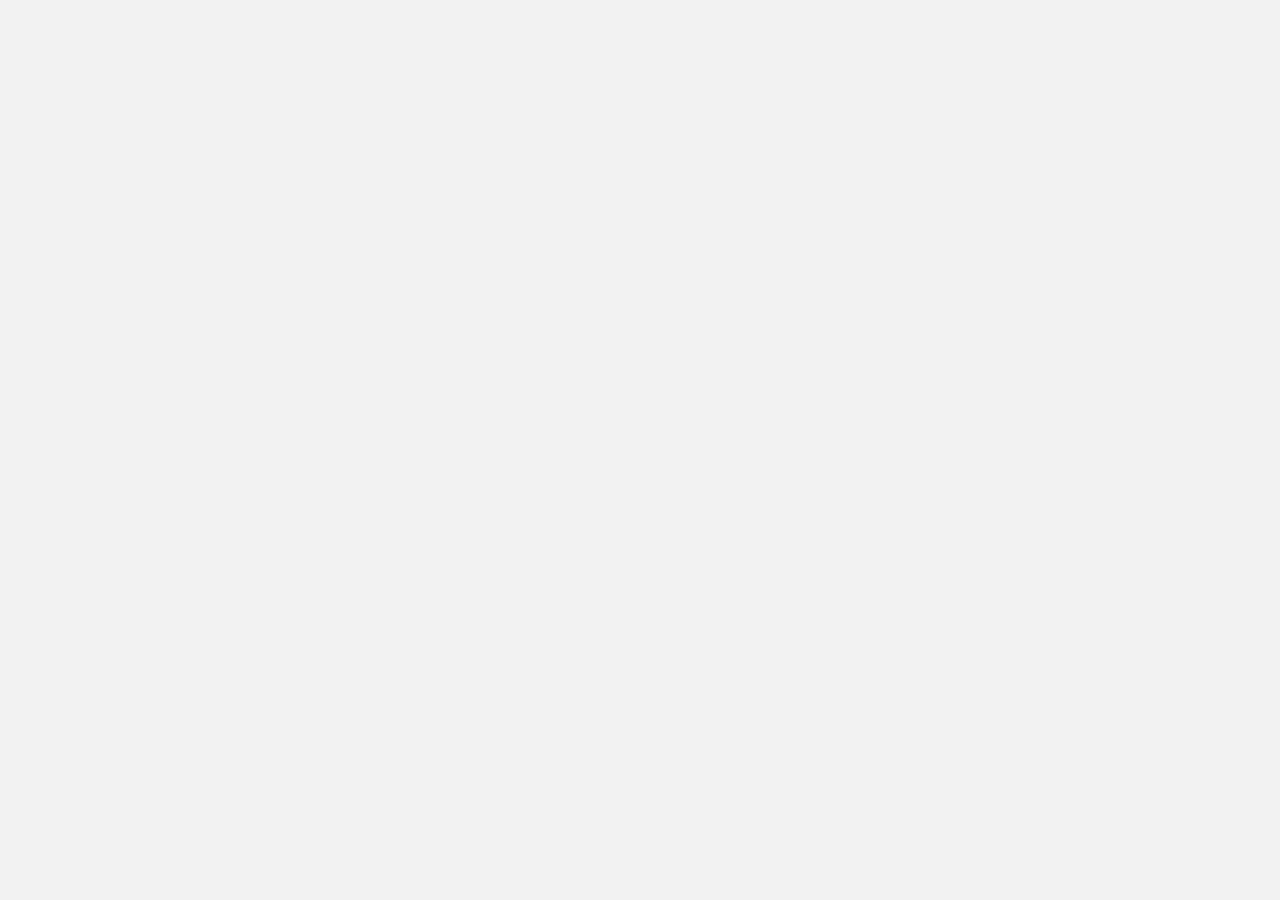
==== about.html @ 4e84a26f "animation fix" ====
<!DOCTYPE html>
<html lang="en">
<head>
   <link rel="stylesheet" href="css/styles.css">
   <link href="https://fonts.googleapis.com/css?family=Source+Sans+Pro" rel="stylesheet">
    <meta charset="UTF-8">
    <meta name="viewport" content="width=device-width, initial-scale=1.0">
     <script src="js/script.js" defer></script>
    <script src="https://cdnjs.cloudflare.com/ajax/libs/jquery/3.1.1/jquery.min.js"></script>
    <link rel="shortcut icon" href="../tana0021.github.io/img/favicon.png" type="image/x-icon">
<link rel="icon" href="../tana0021.github.io/simg/favicon.png" type="image/x-icon">
    <title>Katina Tanascon - Portfolio</title>
</head>
<body>
<div class="flash2"></div>
<div class="bg"></div>
    <div class="cover"></div>

    
    <div class="mask"><a href="about.html"><img src="img/logo.png" class="logoabout"></a>
    

  
   
   
   <div class="navdiv">
          <ul>
            <li><a href="about.html" style="text-decoration: none; " class="current">HOME</a></li>
            <li><a href="work.html" style="text-decoration: none; " > WORK</a></li>
            <li><a href="skills.html" style="text-decoration: none; " >SKILLS</a></li>
            <li><a href="contact.html" style="text-decoration: none; " >CONTACT</a></li>
            
          </ul>
      </div>
       <div class="imagewrap"><span style="font-size:30px;cursor:pointer" onclick="openNav()"><img class="hamburger" src="img/hamburger-button.png"></span>
   </div>
    <div id="mySidenav" class="sidenav">
  <a href="javascript:void(0)" class="closebtn" onclick="closeNav()">&times;</a>
  <a href="about.html">HOME</a>
  <a href="work.html">WORK</a>
  <a href="skills.html">SKILLS</a>
  <a href="contact.html">CONTACT</a>
</div>

    
      
      <div class="hello">HELLO</div>
      <p class="aboutme">I am a multimedia designer from Gatineau, Quebec with many passions inside multimedia. I recently finished my studies at Algonquin College where I was in "Interactive Media Design". </p>
      
        <div class="hello2">HELLO</div>
      <p class="aboutme2">I am a multimedia designer from Gatineau, Quebec with many passions inside multimedia. I recently finished my studies at Algonquin College where I was in "Interactive Media Design". </p>
      
    </div>

    
</body>
</html>
---- css/styles.css ----
.clearfix:after {
    visibility: hidden;
    display: block;
    font-size: 0;
    content: " ";
    clear: both;
    height: 0;
}

.clearfix {
    display: inline-block;
}


/* start commented backslash hack \*/

* html .clearfix {
    height: 1%;
}

.clearfix {
    display: block;
}

html {
    height: 0%;
    margin: 0;
    padding: 0;
    overflow-y: scroll;
}

*,
*:before,
*:after {
    box-sizing: inherit;
}

body {
    height: 100%;
    margin: 0;
    background-color: #f2f2f2;
   
}

@keyframes bodybg {
    from {top: 200px;
    
    }
    to {top: 0px;}
    
}

@keyframes flash2 {
    from {height: 100%;
      }
    to {height: 0%;
    }
}

.flash2 {
    display: none;
    position: absolute;
    z-index: 8;
    height: 100%;
    background-color: #f2f2f2;
    width: 100%;
display: block;
    animation:flash 1s forwards, flash2 0.3s forwards;
    animation-delay: 0s, 0.2s;
}

.bg {
    position: absolute; 
    width: 100%; 
    /* The image used */
    background-image: url('../img/aboutme.png');

    /* Full height */
    height: 100%; 

    /* Center and scale the image nicely */
    background-position: center;
    background-repeat: no-repeat;
    background-size: cover;
    animation: bodybg 1.1s forwards ease;
    animation-delay: 0s, 0s
}



@keyframes border {
    from {
        transform: scale(1.2);
    }
    to {
        transform: scale(1);
    }
}

.wrap {
    position: fixed;
    top: 50%;
    left: 50%;
    background-color: white;
    height: 850px;
    width: 1780px;
    margin-top: -420px;
    /* Half the height */
    margin-left: -890px;
    /* Half the width */
    box-shadow: 0 4px 8px 0 rgba(0, 0, 0, 0.2), 0 6px 20px 0 rgba(0, 0, 0, 0.19);
    animation: border 0.3s forwards;
    animation-delay: 1s;
    transform: scale(1.2);
    
    
}

/*------------- graphic design ---------*/
/*------------- graphic design ---------*/

/*------------- graphic design ---------*/

/*------------- graphic design ---------*/

/*------------- graphic design ---------*/

/*----------------contact -------------*/

/*----------------contact -------------*/

/*----------------contact -------------*/

/*----------------contact -------------*/

/*----------------contact -------------*/



@keyframes position6 {
    from {margin-top: 70px;}
    to {margin-top: 0px;}
}

@keyframes position7 {
    from {margin-top: -100px;}
    to {margin-top: -190px;}
}

@keyframes displayed {
    from {display: none;}
    to {display: flex;}
    
}

@keyframes flash {
    from {opacity: 1;
      }
    to {opacity: 0;
    }
}

@keyframes flash2 {
    from {height: 100%;
      }
    to {height: 0%;
    }
}

.flash {
    display: none;
    position: absolute;
    z-index: 8;
    height: 100%;
    background-color: white;
    width: 100%;
display: block;
    animation:flash 1s forwards, flash2 0.6s forwards;
    animation-delay: 0s, 0.5s;
}

.form {
    position:relative;
    z-index: -2;
    opacity: 0;
    height: 200px;
    width: 55%;
    margin-right: -40px;
    top: 00px;
    animation: position6 1.3s ease forwards, opacity 1s forwards;
    animation-delay: 0s, 0.3s;
    text-align: center;
    float: right;
   
}

@keyframes scale {
    from {transform: scale(0)};
    to {transform: scale(1)}
}

.contact {
    z-index: 3;
    position: relative;
    opacity: 1;
    height: 10px;
    width: 40%;
    margin-top: 0px;
    font-family: 'Source Sans Pro', sans-serif;
    color: #FF9600;
    width: 600px;
    font-size: 1.8vw;
    font-size: 32px;
    user-select: none;
    letter-spacing: 25px;
    text-align: center;
}

.email {
    z-index: 3;
    position: relative;
    opacity: 1;
    height: 10px;
    width: 40%;
    font-family: cursive;
    margin-top: 50px;
    margin-left: -7px;
    font-family: 'Source Sans Pro', sans-serif;
    color: #FF9600;
    width: 600px;
    font-size: 1.8vw;
    font-size: 14px;
    user-select: none;
    letter-spacing: 4.4px;
    text-align: center;
}

#contact-form {
    clear: both;
    float: inherit;
}


form {
    float: left;
    opacity: 0;
        position: absolute; 
        left: 46%;
        width: 600px;
        top: 500px;
    background: transparent; 
    animation: position7 1.3s forwards ease, opacity 0.5s forwards; 
    animation-delay: 0s;
    }

    .form-control {
        float: left;
        width: 600px; 
        background: transparent;
        border: none; 
        outline: none;
        border-bottom: 3px solid #ff9600;
        color: black;
        font-size: 18px; 
        margin-top: 50px;
    }

#message {
   font-family: 'Source Sans Pro', sans-serif;
    font-size: 22px;
    color: black;
   
}

#send {
    border: solid #ff9600 0px;
    color: #ff9600;
    padding: 10px;
    letter-spacing: 10px;
    transition: all 0.3s ease;
} 

#send:hover {
    border: solid #ff9600 4px;
    color: #ff9600;
} 

@media only screen and (max-width: 1024px) {
    .form {
    opacity: 0;
    height: 700px;
    width: 55%;
    position:relative;
    margin-right: 140px;
    top: 00px;
    animation: position6 1.2s ease forwards, opacity 1s forwards;
    animation-delay: 0.3s;
    text-align: center;
    float: right;
   
}
    
    .contact {
    position: relative;
    opacity: 1;
    height: 300px;
    width: 40%;
    font-family: cursive;
    margin-top: 0px;
    font-family: 'Source Sans Pro', sans-serif;
    color: #FF9600;
    width: 300px;
    font-size: 32px;
    user-select: none;
    letter-spacing: 2.6vw;
    text-align: center;
}
    
    form {
    opacity: 0;
        position: absolute; 
        left: 16%;
        width: 70%;
        top: 500px;
    background: transparent; 
    animation: position7 1.3s forwards ease, opacity 0.5s forwards; 
    animation-delay: 0.4s;
    }

    .form-control {
        width: 60vw; 
        background: transparent;
        border: none; 
        outline: none;
        border-bottom: 3px solid #ff9600;
        color: black;
        font-size: 118%; 
        margin-top: 50px;
    }
    
#send {
    border: solid #ff9600 0px;
    color: #ff9600;
    padding: 10px;
    letter-spacing: 1.5vw;
    transition: all 0.3s ease;
} 

#send:hover {
    border: solid #ff9600 4px;
    color: #ff9600;
} 
    
}

@media only screen and (max-width: 1024px) { 

#send {
    border: solid #ff9600 0px;
    color: #ff9600;
    padding: 10px;
    padding-right: 20px;
    letter-spacing: 1.5vw;
    transition: all 0.3s ease;
} 

#send:hover {
    border: solid #ff9600 4px;
    color: #ff9600;
} 
    
    .email {
    z-index: 3;
    position: relative;
    opacity: 1;
    height: 10px;
    width: 40%;
    font-family: cursive;
    margin-top: -230px;
    margin-left: -147px;
    font-family: 'Source Sans Pro', sans-serif;
    color: #FF9600;
    width: 600px;
    font-size: 1.8vw;
    font-size: 14px;
    user-select: none;
    letter-spacing: 0.6vw;
    text-align: center;
}
    
    .form-control {
        width: 60vw; 
        background: transparent;
        border: none; 
        outline: none;
        border-bottom: 3px solid #ff9600;
        color: black;
        font-size: 98%; 
        margin-top: 50px;
    }
    
     .contact {
    position: relative;
    opacity: 1;
    height: 300px;
    width: 40%;
    font-family: cursive;
    margin-top: -120px;
         margin-left: 5px;
    font-family: 'Source Sans Pro', sans-serif;
    color: #FF9600;
    width: 300px;
    font-size: 32px;
    user-select: none;
    letter-spacing: 2.6vw;
    text-align: center;
}
    
}







/*----------------splash------------*/

/*----------------splash------------*/

/*----------------splash------------*/

/*----------------splash------------*/

/*----------------splash------------*/

@keyframes intro {
    from {
        margin-top: -170px;
    }
    to {
        margin-top: -200px;
    }
}

.logo {
    position: fixed;
    top: 50%;
    left: 50%;
    height: 300px;
    margin-top: -170px;
    /* Half the height */
    margin-left: -270px;
    /* Half the width */
    animation: intro 0.3s forwards;
    animation-delay: 1s;
}

.text {
    opacity: 0;
    font-family: 'Source Sans Pro', sans-serif;
    color: #FF9600;
    font-size: 19pt;
    height: 6%;
    margin-top: -3px;
    /* Half the height */
    margin-left: -7px;
    /* Half the width */
    user-select: none;
    padding-bottom: 50px;
    padding-top: 16px;
    padding-left: 18px;
    letter-spacing: 9px;
    transition: all .2s ease-in-out;
    animation: opacity 0.3s forwards;
    animation-delay: 1s;
}

.text:hover {
    font-family: 'Source Sans Pro', sans-serif;
    color: #ff9600;
    font-size: 19pt;
    height: 6%;
    margin-top: -3px;
    /* Half the height */
    margin-left: -9px;
    /* Half the width */
    border: 50px;
    user-select: none;
    padding-bottom: 50px;
    padding-top: 16px;
    padding-left: 18px;
    transform: scale(1.01);
}

.enter {
    height: 60px;
    width: 128px;
    border-style: solid;
    border-color: #f2f2f2;
    border-width: 0px;
    display: inline-block;
    font-size: 25pt;
    position: fixed;
    top: 50%;
    left: 50%;
    padding-top: 2s0px;
    margin-top: 240px;
    /* Half the height */
    margin-left: -90px;
    /* Half the width */
    transition: all .2s ease-in-out;
   
}

@keyframes stretchy {
    from {
        width: 0px;
    }
    to {
        width: 130px;
    }
}

.enter:hover {
    width: 126px;
    border: solid;
    border-color: #ff9600;
    border-width: 4px;
    position: fixed;
    font-size: 25pt;
    top: 50%;
    left: 50%;
    height: 60px;
    margin-top: 237px;
    /* Half the height */
    margin-left: -92px;
    /* Half the width */
    animation: opacity 0.3s forwards;
    animation-delay: 1.5s;
}

@keyframes opacity {
    from {
        background-color: white;
    }
    to {
        background-color: #ff9600;
    }
}

@media only screen and (max-width: 500px) {
    .logo {
        position: fixed;
        top: 60%;
        left: 50%;
        height: 150px;
        margin-top: -200px;
        /* Half the height */
        margin-left: -125px;
        /* Half the width */
    }
    .text {
        font-family: 'Source Sans Pro', sans-serif;
        color: #FF9600;
        font-size: 12pt;
        height: 11px;
        width: 100%;
        margin-top: 2px;
        /* Half the height */
        /* Half the height */
        margin-left: 1px;
        /* Half the width */
        user-select: none;
        padding-left: 14px;
        padding-top: -13px
    }
    .text:hover {
        font-family: 'Source Sans Pro', sans-serif;
        color: #ff9600;
        font-size: 12pt;
        height: 11px;
        margin-top: -2px;
        /* Half the height */
        margin-left: 4px;
        /* Half the width */
        border: 50px;
        user-select: none;
        padding-top: 18px;
        padding-left: 7px;
        transform: scale(1.08)
    }
    
    .enter {
        position: fixed;
    height: 60px;
    width: 100px;
    border-style: solid;
    border-color: #f2f2f2;
    border-width: 0px;
    display: inline-block;
    font-size: 25pt;
    position: fixed;
    top: 30%;
    left: 50%;
    margin-top: 240px;
    /* Half the height */
    margin-left: -60px;
    /* Half the width */
    transition: all .2s ease-in-out;
    animation: opacity 0.3s forwards;
    animation-delay: 1s;
}
    .enter:hover {
        position: fixed;
        height: 60px;
        width: 100px;
        border-style: solid;
        border-color: #ff9600;
        border-width: 3px;
        position: fixed;
        font-size: 25pt;
        top: 30%;
        left: 50%;
        height: 50px;
        margin-top: 240px;
        /* Half the height */
        margin-left: -60px;
        /* Half the width */
        animation-name: opacity;
        animation-duration: 0.4s;

    }
}


/* ------------------------------------------- about page ----------------------------------------------------- */


/* ------------------------------------------- about page --------------------------------------------------- */


/* ------------------------------------------- about page -------------------------------------------------- */


/* ------------------------------------------- about page ---------------------------------------------------- */

.hello2{
    display: none;
    z-index: 2;
    position: absolute; 
    top: -100px;


}

.aboutme2{
    display: none;
    z-index: 2;
    position: absolute; 
    top: -100px;
}

.logoabout {
    position: absolute;
    z-index: 14;
    top: 0px;
    height: 200px;
    margin-top: 300px;
    /* Half the height */
    margin-left: 60px;
    /* Half the width */
    -webkit-animation: opacity 1s forwards, position 1s forwards;
     -o-animation: opacity 1s forwards, position 1s forwards;
    animation: opacity 1s forwards, position 1s forwards;
    animation-delay: 0.1s;
    opacity: 0;
}

.navbar {
    height: 150px;
    width: 100%;
    position: absolute;
    top: 10px;
}

.bodyfull {
    position: fixed;
    z-index: 5;
    top: 0px;
    opacity: 0;
    height: 100%;
    width: 450px;
    background-color: white;
    -webkit-animation: opacity 0.1s forwards;
    -o-animation: opacity 0.1s forwards;
    -moz-animation: opacity 0.1s forwards;
    animation: opacity 0.1s forwards;
    animation-delay: 0.1s;
}

@keyframes reveal {
    from {
        height: 1080px;
    }
    to {
        height: 0px;
    }
}

@keyframes opacity {
    from {
        opacity: 0;
    }
    to {
        opacity: 1;
    }
}

@keyframes position {
    from {
        margin-top: 90px;
    }
    to {
        margin-top: 50px;
    }
}

@keyframes position2 {
    from {
        margin-top: 360px;
    }
    to {
        margin-top: 320px;
    }
}

.navdiv {
    z-index: 3;
    opacity: 0;
    height: 60px;
    width: 400px;
    left: 00px;
    top: 40px;
    text-decoration: none;
    transition: .5s ease;
    margin-top: 370px;
    animation: opacity 1s forwards, position2 1s forwards;
    animation-delay: 0.1s;
    position: fixed;
}

ul {
    z-index: 3;
    margin: 0px;
    padding: 0px;
}

ul li {
    z-index: 3;
    list-style: none;
}

ul li a {
    z-index: 3;
    display: block;
    font-family: 'Source Sans Pro', sans-serif;
    font-size: 20px;
    margin-bottom: 20px;
    margin-left: 0px;
    color: white;
    width: 250px;
    height: 45px;
    padding-left: 70px;
    margin-left: 0px;
    transition: .3s ease;
    color: #ff9600;
    letter-spacing: 3px;
    line-height: 40px;
}

ul li a:hover {
    z-index: 3;
    background-color: white;
    width: 220px;
    color: white;
    background-color: #ff9600;
    box-shadow: 0 4px 8px 0 rgba(0, 0, 0, 0.2), 0 6px 20px 0 rgba(0, 0, 0, 0.19);
}

ul li a:active {
    height: 70px;
}

.mask {
    z-index: 2;
    position: fixed;
    top: 0px;
    opacity: 0;
    height: 100%;
    width: 450px;
    background-color: white;
    animation: opacity 0.1s forwards;
    animation-delay: 0.1s;
    box-shadow: 0 14px 18px 0 rgba(0, 0, 0, 0.2), 0 16px 120px 0 rgba(0, 0, 0, 0.19);
}

.cover {
    z-index: 3;
    position: fixed;
    display:  flex;
    top: 0px;
    opacity: 0;
    height: 100%;
    width: 100%;
    background-color: #f2f2f2;
    -webkit-animation: opacity 0.1s forwards, reveal 1s forwards;
     -moz-animation: opacity 0.1s forwards, reveal 1s forwards;
     -o-animation: opacity 0.1s forwards, reveal 1s forwards;
    animation: opacity 0.1s forwards, reveal 1s forwards;
    animation-delay: 0.1s;
    box-shadow: 0 14px 18px 0 rgba(0, 0, 0, 0.2), 0 16px 120px 0 rgba(0, 0, 0, 0.19);
}

@keyframes position3 {
    from {
        top: 100px;
    }
    to {
        top: 0px;
    }
}

@keyframes opacity2 {
    from {
        opacity: 0;
    }
    to {
        opacity: 1;
    }
}

@keyframes position4 {
    from {
        top: 370px;
    }
    to {
        top: 340px;
    }
}

@keyframes position5 {
    from {
        top: 700px;
    }
    to {
        top: 670px;
    }
}

@keyframes queryposition {
    from {
        top: 80px;
    }
    to {
        top: 0px;
    }
}

@keyframes queryposition2 {
    from {
        top: 430px;
    }
    to {
        top: 400px;
    }
}


.pic {
    position: absolute;
    z-index: -3;
    animation: position3 1s ease forwards, opacity2 0.4s ease forwards;
    animation-delay: 0.3s;
    opacity: 0;
    left: 410px;
     transform: scale(1);
transition: all 1s ease; 
}




.hamburger {
    opacity: 0;
    
clear: both;
  margin-top: 300px;
  max-width: 100%;
  margin: 0 auto;
  display: block;
}

.hello {
    z-index: 2;
    position: fixed;
    opacity: 0;
    font-family: 'Source Sans Pro', sans-serif;
    color: #FF9600;
    width: 600px;
    font-size: 95pt;
    user-select: none;
    letter-spacing: 60px;
    animation: opacity 1s forwards, position4 0.5s forwards;
    animation-delay: 0.5s;
    margin-left: 400px;
    top: 500px;
    padding-left: 25%;
        padding-right: 25%;
}

.aboutme {
    z-index: 2;
    opacity: 0;
    position: fixed;
    display: block;
    font-family: 'Source Sans Pro', sans-serif;
    color: #FF9600;
    user-select: none;
    font-size: 15pt;
    width: 32em;
    margin-left: 420px;
    padding-left: 25%;
        padding-right: 25%;
    padding-bottom: 70px;
    animation: opacity 1s forwards, position5 0.5s forwards;
    animation-delay: 0.5s;
}

@media only screen and (max-width: 1520px) {
    .aboutme {
        opacity: 0;
        z-index: 2;
        position: fixed;
        font-family: 'Source Sans Pro', sans-serif;
        color: #FF9600;
        font-size: 13pt;
        user-select: none;
        width: 35%;
        display: inline-block;
        margin-left: 332px;
         
        animation: opacity 1s forwards, position5 1s forwards;
        padding-bottom: 70px;
        animation-delay: 0.3s;
    }
    .hello {
        position: fixed;
        z-index: 2;
        opacity: 0;
        width: 400px;
        font-family: 'Source Sans Pro', sans-serif;
        color: #FF9600;
        font-size: 65pt;
        user-select: none;
        margin-left: 330px;
        letter-spacing: 3vw;
        animation: opacity 1s forwards, position4 1s forwards;
        animation-delay: 0.3s;
        
        
    }
    
    
}

@media only screen and (max-width: 1024px) {
    .navdiv {
        display: none;
        opacity: 0;
    }
    .navbar {
        display: none;
        z-index: 3;
        height: 80px;
        width: 100%;
        background-color: white;
        position: relative;
        animation: opacity 0.1s forwards;
        animation-delay: 0.1s;
    }
    .hamburger {
        z-index: 4;
        position: relative;
        height: 30px;
        margin-top: 300px;
        /* Half the height */
        margin-left: 900px;
        /* Half the width */
        animation: opacity 1s forwards;
        animation-delay: 0.1s;
        top: -270px;
        opacity: 0;
        clear: both;
        float: right;
        overflow: auto;
        left: -20px;
        transition: all 0.4s ease;
    }
    .hamburger:hover {
        transform: scale(1.08);
        transition: all 0.1s ease;
         z-index: 4;
        position: relative;
        height: 30px;
        margin-top: 300px;
        /* Half the height */
        margin-left: 900px;
        /* Half the width */
        animation: opacity 1s forwards;
        animation-delay: 0.1s;
        top: -270px;
        opacity: 0;
        clear: both;
        float: right;
        overflow: auto;
        left: -20px;
    }
    .logoabout {
        z-index: 4;
        position: absolute;
        height: 80px;
        margin-top: 230px;
        /* Half the height */
        margin-left: 900px;
        /* Half the width */
        animation: opacity 1s forwards;
        animation-delay: 0.1s;
        top: -229px;
        opacity: 0;
        clear: both;
        float: right;
        overflow: auto;
        left: -874px;
    }
    .hello {
      display: none;
        letter-spacing: 3vw;

    }
    .aboutme {
       display: none;
    }
    .mask {
        opacity: 0;
        height: 90px;
        width: 100%;
        background-color: white;
        position: fixed;
        animation: opacity 0.1s forwards;
        animation-delay: 0.1s;
        display: block;
    }
    .pic {
        position: relative;
        opacity: 0;
        clear: both;
        float: right;
        left: 300px;
        animation: queryposition 1s ease forwards, opacity2 0.4s ease forwards;
        animation-delay: 0.3s;
    }
    
    
    .hello2 {
        z-index: 2;
        position: fixed;
        opacity: 0;
        color: #ff9600;
        font-family: 'Source Sans Pro', sans-serif;
        animation: opacity 1s forwards, queryposition2 1s forwards;
        padding-left: 25%;
        padding-right: 25%;
        margin-right: 70px;
        font-size: 10vw;
        letter-spacing: 5vw;
        animation-delay: 0.3s;
        text-align: center;
        height: 120px;
    
     
}
    
    @keyframes queryposition3 {
    from {
        top: 660px;
    }
    to {
        top: 630px;
    }
}

.aboutme2 {
    z-index: 2;
    position: fixed; 
     opacity: 0;
        color: #ff9600;
        font-family: 'Source Sans Pro', sans-serif;
        animation: opacity 1s forwards, queryposition3 1s forwards;
        font-size:calc(11px + 0.9vw);
        animation-delay: 0.3s;
        height: 30px;
       width: 50%;
    padding-left: 25%;
        padding-right: 45%;
    margin-right: 300px;
    text-align: justify;
    
} 
    
}

@media only screen and (max-width: 540px) {
    
  .hello2 {
      z-index: 2;
        position: fixed;
        opacity: 0;
        color: #ff9600;
        font-family: 'Source Sans Pro', sans-serif;
        -webkit-animation: opacity 1s forwards, queryposition2 1s forwards;
        padding-left: 25%;
        padding-right: 15%;
        margin-right: 70px;
      width: 54vmin;
        font-size: 10vw;
        letter-spacing: 30px;
        animation-delay: 0.3s;
        text-align: center;
        height: 120px;
      letter-spacing: 6vw;
    
     
}
    
    .aboutme2 {
        z-index: 2;
    position: fixed; 
     opacity: 0;
        color: #ff9600;
        font-family: 'Source Sans Pro', sans-serif;
        animation: opacity 1s forwards, queryposition3 1s forwards;
        font-size:calc(12px + 1vw);
        animation-delay: 0.3s;
        height: 30vw;
       width: 250px;
    padding-left: 25%;
        padding-right: 25%;
    text-align: justify;
        word-wrap: break-word;
    white-space: normal;
    
} 
    

  
    
}

@media only screen and (max-width: 400px) {
    
  .hello2 {
      z-index: 2;
        position: fixed;
        opacity: 0;
        color: #ff9600;
        font-family: 'Source Sans Pro', sans-serif;
        animation: opacity 1s forwards, queryposition2 1s forwards;
        padding-left: 12%;
        padding-right: 15%;
      width: 54vmin;
        font-size: 10vw;
        letter-spacing: 30px;
        animation-delay: 0.3s;
        text-align: center;
        height: 120px;
      max-width: 100%;
      max-height: 100%;
      margin: 0 auto;
      letter-spacing: 8vw;
    
     
}
    
    .aboutme2 {
        z-index: 2;
    position: fixed; 
     opacity: 0;
        color: #ff9600;
        font-family: 'Source Sans Pro', sans-serif;
        animation: opacity 1s forwards, queryposition3 1s forwards;
        font-size:calc(12px + 1vw);
        animation-delay: 0.3s;
        height: 30vw;
       width: 200px;
    padding-left: 12%;
        padding-right: 25%;
    text-align: justify;
        word-wrap: break-word;
    white-space: normal;
    
} 
  
    
}


/* ----------------- work ----------------------------------------*/

/* ----------------- work ----------------------------------------*/

/* ----------------- work ----------------------------------------*/

/* ----------------- work ----------------------------------------*/

/* ----------------- work ----------------------------------------*/

/* ----------------- work ----------------------------------------*/

/* ----------------- work ----------------------------------------*/

.cover {
    position: fixed;
    z-index: 2;
    top: 0px;
    opacity: 0;
    height: 100%;
    width: 100%;
    background-color: #f2f2f2;
    animation: opacity 0.1s forwards, reveal 1s forwards;
    animation-delay: 0.1s;
}

.container {
  height: 75%;
    width: 89%;
    overflow: hidden;
    margin-bottom: 60px;
}

#img-con{
    width: 12.8vw;
    height: 17.5vw;
}

.bolimg {
  background: url('../img/videography.png') no-repeat;
  background-size: contain;
  width: 110%;
  height: 100%;
  -webkit-transition: 0.1s ease-out;
  -moz-transition: 1s ease-out;
  -o-transition: 1s ease-out;
  -ms-transition: 1s ease-out;
  transition: 0.2s ease-out;
    -webkit-backface-visibility: hidden;
}

.bolimg:hover {
    -webkit-backface-visibility: hidden;
  background-image: url('../img/videography2.png'); 
 transform: scale(1.09);
}

/*-------------sfd-------------*/

.container2 {
   width: 90%;
   height: 75%;
  overflow: hidden;
    margin-bottom: 60px;
}

.bolimg2 {
  background: url('../img/photography.png') no-repeat;
  background-size: contain;
  width: 110%;
  height: 100%;
  -webkit-transition: 0.1s ease-out;
  -moz-transition: 1s ease-out;
  -o-transition: 1s ease-out;
  -ms-transition: 1s ease-out;
  transition: 0.2s ease-out;
    -webkit-backface-visibility: hidden;
}

.bolimg2:hover {
    -webkit-backface-visibility: hidden;
  background-image: url('../img/photography2.png'); 
 transform: scale(1.09);
}

/*-------------sfd-------------*/

.container3 {
  width: 90%;
   height: 75%;
  overflow: hidden;
    margin-bottom: 60px;
}

.bolimg3 {
  background: url('../img/motion-graphics.png') no-repeat;
  background-size: contain;
  width: 110%;
  height: 100%;
  -webkit-transition: 0.1s ease-out;
  -moz-transition: 1s ease-out;
  -o-transition: 1s ease-out;
  -ms-transition: 1s ease-out;
  transition: 0.2s ease-out;
    -webkit-backface-visibility: hidden;
}

.bolimg3:hover {
    -webkit-backface-visibility: hidden;
  background-image: url('../img/motion-graphicstwo.png'); 
 transform: scale(1.09);
}

/*-------------sfd-------------*/

.container4 {
 width: 90%;
   height: 75%;
  overflow: hidden;
    margin-bottom: 60px;
}

.bolimg4 {
  background: url('../img/ux-design.png') no-repeat;
  background-size: contain;
  width: 110%;
  height: 100%;
  -webkit-transition: 0.1s ease-out;
  -moz-transition: 1s ease-out;
  -o-transition: 1s ease-out;
  -ms-transition: 1s ease-out;
  transition: 0.2s ease-out;
    -webkit-backface-visibility: hidden;
}

.bolimg4:hover {
    -webkit-backface-visibility: hidden;
  background-image: url('../img/ux-design2.png'); 
 transform: scale(1.09);
}

/*-------------sfd-------------*/

.container5 {
 width: 90%;
   height: 75%;
  overflow: hidden;
    margin-bottom: 60px;
}

.bolimg5 {
  background: url('../img/graphic-design.png') no-repeat;
  background-size: contain;
  width: 110%;
  height: 100%;
  -webkit-transition: 0.1s ease-out;
  -moz-transition: 1s ease-out;
  -o-transition: 1s ease-out;
  -ms-transition: 1s ease-out;
  transition: 0.2s ease-out
      -webkit-backface-visibility: hidden;
}

.bolimg5:hover {
    -webkit-backface-visibility: hidden;
  background-image: url('../img/graphic-designtwo.png'); 
 transform: scale(1.09);
}

/*-------------sfd-------------*/

.container6 {
   width: 90%;
   height: 75%;
  overflow: hidden;
    margin-bottom: 60px;
}

.bolimg6 {
  background: url('../img/web-design.png') no-repeat;
  background-size: contain;
  width: 110%;
  height: 100%;
  -webkit-transition: 0.1s ease-out;
  -moz-transition: 1s ease-out;
  -o-transition: 1s ease-out;
  -ms-transition: 1s ease-out;
  transition: 0.2s ease-out;
    -webkit-backface-visibility: hidden;
}

.bolimg6:hover {
    -webkit-backface-visibility: hidden;
  background-image: url('../img/web-design.png'); 
 transform: scale(1.09);
}

/*-------------sfd-------------*/


@keyframes work {
    from {margin-top: 220px;};
    to {margin-top:200px};
}

.row {
    position: fixed;
    width: 60vw;
    opacity: 0;
  display: flex;
    height: 24vw;
    margin-top: 110px;
  flex-wrap: wrap;
  padding: 0 4px 0px;
    margin-left: 38%;
    animation: work 1s forwards, opacity 0.5s forwards;
    animation-delay: 0.3s;
}

/* Create four equal columns that sits next to each other */
.column {
  flex: 5%;
  max-width: 25%;
  padding: 0px 10px;
}



@media screen and (max-width: 1380px) {

        #img-con{
    width: 17vw;
    height: 23vw;
}
    
    
  .column {
    flex: auto;
    max-width: 100%; 
  }
    
.container  {
  height: 45%;
    width: 15%;
    overflow: hidden;
    margin-bottom: 60px;
    clear: both;
}
    
     .row {
         position: absolute;
  display: flex;
    width: 60vw;
    height: 114vw;
  flex-wrap: wrap;
  padding: 0 px 0px;
margin-left: 455px;
    margin-top: 150px;
         justify-content: center;
         animation: work 1s forwards, opacity 0.5s forwards;
    animation-delay: 0s, 0.3s;
    }
    
  
    
    
}


/* Responsive layout - makes a two column-layout instead of four columns */
@media screen and (max-width: 1024px) {
    
    @keyframes work2 {
    from {margin-top: 310px;};
    to {margin-top: -400px};
}
    
    #img-con{
    width: 22vw;
    height: 30vw;
}
    
    .row {
        position: absolute;
  display: flex;
    width: 90vw;
    height: 64vw;
  flex-wrap: wrap;
  padding: 0 px 0px;
margin-left: 45px;
    margin-top: 220px;
        justify-content: center;
        animation: work2 1s forwards ease, opacity 0.5s forwards;
    animation-delay: 0s, 0.3s;
    top: -40px;
}
    
  .column {
    flex: 45%;
    max-width: 25%;
  }
    
.container {
  height: 45%;
    width: 15%;
    overflow: hidden;
    margin-bottom: 40px;
}


/*-------------sfd-------------*/

.container2 {
  height: 45%;
    width: 95%;
    overflow: hidden;
    margin-bottom: 40px;
}


/*-------------sfd-------------*/

.container3 {
height: 45%;
    width: 95%;
    overflow: hidden;
    margin-bottom: 40px;
}



/*-------------sfd-------------*/

.container4 {
 height: 45%;
    width: 95%;
    overflow: hidden;
    margin-bottom: 40px;
}



/*-------------sfd-------------*/

.container5 {
 height: 45%;
    width: 95%;
    overflow: hidden;
    margin-bottom: 40px;
}



/*-------------sfd-------------*/

.container6 {
  height: 45%;
    width: 95%;
    overflow: hidden;
    margin-bottom: 40px;
}



}


@media screen and (max-width: 780px) {

        #img-con{
    width: 37vw;
    height: 50vw;
}
    
    .row {
        position: absolute;
  display: flex;
    width: 87vw;
    height: 174vw;
  flex-wrap: wrap;
  padding: 0 px 0px;
margin-left: 25px;
    margin-top: 220px;
        animation: work2 1s forwards, opacity 0.5s forwards;
    animation-delay: 0s, 0.3s;
        
        
        
        &:after {
    content: "";
    flex: auto;
}
    }
    
  .column {
    flex: auto;
    max-width: 44%; 
  }
    
.container  {
  height: 45%;
    width: 15%;
    overflow: hidden;
    margin-bottom: 40px;
    clear: both;
}
    
  
    
    
}

/* Responsive layout - makes the two columns stack on top of each other instead of next to each other */
@media screen and (max-width: 480px) {
    
    .row {
        position: absolute;
  display: flex;
  flex-wrap: wrap;
        margin-top: 60%;
        max-width: 100%;
        padding-right: vw;
        animation: work2 1s forwards, opacity 0.5s forwards;
    animation-delay: 0s, 0.3s;
}
    
  .column {
    flex: 100%;
    max-width: 100%;
  }
    
     
        #img-con{
    width: 72.8vw;
    height: 100.5vw;
}
        margin: 30px;
    }
    
    .container {
        height: 145%;
        width: 83%;
    }
    
    .container2 {
        height: 45%;
        width: 83%;
    }
    .container3 {
        height: 45%;
        width: 83%;
    }
    .container4 {
        height: 45%;
        width: 83%;
    }
    .container5 {
        height: 45%;
        width: 83%;
    }
    .container6 {
        height: 45%;
        width: 83%;
    }    

}
/*--------------contact --------------*/

/*--------------contact --------------*/

/*--------------contact --------------*/

/*--------------contact --------------*/

/*--------------contact --------------*/

/*--------------contact --------------*/
btn {
  margin-left: -100px;
  background-color: #638199;
  height: 40px;
  width: 180px;
  color: white;
  text-align: center;
  position: absolute;
  left: 1000px;
  margin-top: -100px;
  padding-top: -100px;
}

.btn2 {
  clear: both;
  padding-top: 10px;
  border: none;
  width: 40px;
  height: 30px;
  float: right;
  width: 100px;
  max-width: 100%;
  margin-top: -55px;
  margin-right: 15px;
  font-size: 14pt;
display: block;
}

.sidenav {
    display: none;
    height: 100%; /* 100% Full-height */
    width: 200px; /* 0 width - change this with JavaScript */
    position: fixed; /* Stay in place */
    z-index: 1; /* Stay on top */
    top: 90px;
    left: 00px;
    background-color: #f2f2f2; /* Black*/
    overflow-x: hidden; /* Disable horizontal scroll */
    padding-top: 10px; /* Place content 60px from the top */
    transition: 0.2s; /* 0.5 second transition effect to slide in the sidenav */
    opacity: 0.97;
}

.sidenav a {
     font-family: 'Source Sans Pro', sans-serif;
    padding: 8px 8px 8px 32px;
    text-decoration: none;
    font-size: 20px;
    letter-spacing: 6px;
    color: #ff9600;
    display: block;
    transition: 0.3s
}

.sidenav a:hover, .offcanvas a:focus{
    color:aqua;
}

.sidenav .closebtn {
    position: absolute;
    top: 0;
    right: 25px;
    font-size: 36px;
    margin-left: 50px;
}

@media only screen and (max-width: 1024px) {
    
btn {
  margin-left: -100px;
  background-color: #638199;
  height: 40px;
  width: 180px;
  color: white;
  text-align: center;
  position: absolute;
  left: 1000px;
  margin-top: -100px;
  padding-top: -100px;
}

.btn2 {
  clear: both;
  padding-top: 10px;
  border: none;
  width: 40px;
  height: 30px;
  float: right;
  width: 100px;
  max-width: 100%;
  margin-top: -55px;
  margin-right: 15px;
  font-size: 14pt;
display: block;
}

.sidenav {
    display: block;
    height: 100%; /* 100% Full-height */
    width: 0; /* 0 width - change this with JavaScript */
    position: fixed; /* Stay in place */
    z-index: 1; /* Stay on top */
    top: 90px;
    left: 00px;
    background-color: #f2f2f2; /* Black*/
    overflow-x: hidden; /* Disable horizontal scroll */
    padding-top: 10px; /* Place content 60px from the top */
    transition: 0.2s; /* 0.5 second transition effect to slide in the sidenav */
    opacity: 0.97;
    box-shadow: 0 4px 8px 0 rgba(0, 0, 0, 0.2), 0 6px 20px 0 rgba(0, 0, 0, 0.19);
}

.sidenav a {
     font-family: 'Source Sans Pro', sans-serif;
    padding: 8px 8px 8px 32px;
    text-decoration: none;
    font-size: 17px;
    margin-top: 40px;
    color: #ff9600;
    display: block;
    -webkit-transition: 0.3s;
    -o-transition: 0.3s;
    transition: 0.3s;
}

.sidenav a:hover, .offcanvas a:focus{
    color: #c17100;
}

.sidenav .closebtn {
    position: absolute;
    top: 0;
    right: 25px;
    font-size: 36px;
    margin-left: 50px;
}

}
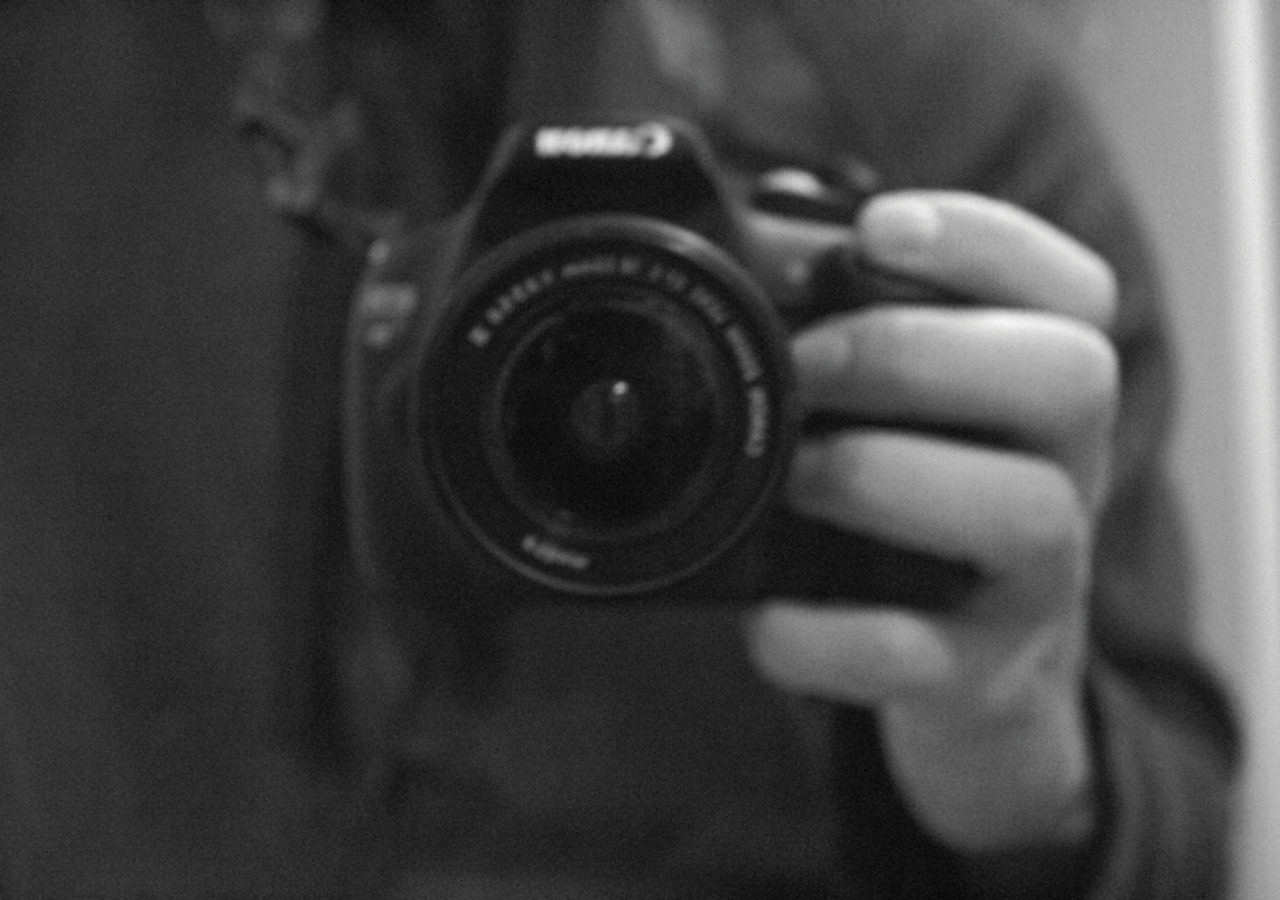
==== commit a6555d10: "animation fix" ====
--- a/about.html
+++ b/about.html
@@ -12,9 +12,9 @@
     <title>Katina Tanascon - Portfolio</title>
 </head>
 <body>
-<div class="flash2"></div>
+
 <div class="bg"></div>
-    <div class="cover"></div>
+    
 
     
     <div class="mask"><a href="about.html"><img src="img/logo.png" class="logoabout"></a>
--- a/css/styles.css
+++ b/css/styles.css
@@ -65,7 +65,7 @@
     background-color: #f2f2f2;
     width: 100%;
 display: block;
-    animation:flash 1s forwards, flash2 0.3s forwards;
+    animation:flash 1s forwards, flash2 0.8s forwards;
     animation-delay: 0s, 0.2s;
 }
 
@@ -82,7 +82,7 @@
     background-position: center;
     background-repeat: no-repeat;
     background-size: cover;
-    animation: bodybg 1.1s forwards ease;
+    animation:  opacity 0.7s ease forwards;
     animation-delay: 0s, 0s
 }
 
@@ -666,13 +666,13 @@
     z-index: 14;
     top: 0px;
     height: 200px;
-    margin-top: 300px;
+    margin-top: 60px;
     /* Half the height */
     margin-left: 60px;
     /* Half the width */
-    -webkit-animation: opacity 1s forwards, position 1s forwards;
-     -o-animation: opacity 1s forwards, position 1s forwards;
-    animation: opacity 1s forwards, position 1s forwards;
+    -webkit-animation: opacity 1s forwards;
+     -o-animation: opacity 1s forwards;
+    animation: opacity 1s forwards;
     animation-delay: 0.1s;
     opacity: 0;
 }
@@ -741,11 +741,11 @@
     height: 60px;
     width: 400px;
     left: 00px;
-    top: 40px;
+    top: 0%;
     text-decoration: none;
     transition: .5s ease;
     margin-top: 370px;
-    animation: opacity 1s forwards, position2 1s forwards;
+    animation: opacity 1s forwards;
     animation-delay: 0.1s;
     position: fixed;
 }
@@ -805,22 +805,6 @@
     box-shadow: 0 14px 18px 0 rgba(0, 0, 0, 0.2), 0 16px 120px 0 rgba(0, 0, 0, 0.19);
 }
 
-.cover {
-    z-index: 3;
-    position: fixed;
-    display:  flex;
-    top: 0px;
-    opacity: 0;
-    height: 100%;
-    width: 100%;
-    background-color: #f2f2f2;
-    -webkit-animation: opacity 0.1s forwards, reveal 1s forwards;
-     -moz-animation: opacity 0.1s forwards, reveal 1s forwards;
-     -o-animation: opacity 0.1s forwards, reveal 1s forwards;
-    animation: opacity 0.1s forwards, reveal 1s forwards;
-    animation-delay: 0.1s;
-    box-shadow: 0 14px 18px 0 rgba(0, 0, 0, 0.2), 0 16px 120px 0 rgba(0, 0, 0, 0.19);
-}
 
 @keyframes position3 {
     from {
@@ -911,10 +895,10 @@
     font-size: 95pt;
     user-select: none;
     letter-spacing: 60px;
-    animation: opacity 1s forwards, position4 0.5s forwards;
-    animation-delay: 0.5s;
+    animation: position 1s ease forwards, opacity 0.1s forwards;
+    animation-delay: 0s;
     margin-left: 400px;
-    top: 500px;
+    top: 300px;
     padding-left: 25%;
         padding-right: 25%;
 }
@@ -930,11 +914,12 @@
     font-size: 15pt;
     width: 32em;
     margin-left: 420px;
+    top: 70%;
     padding-left: 25%;
         padding-right: 25%;
     padding-bottom: 70px;
-    animation: opacity 1s forwards, position5 0.5s forwards;
-    animation-delay: 0.5s;
+    animation: position 1s forwards ease, opacity 1s forwards;
+    animation-delay: 0s;
 }
 
 @media only screen and (max-width: 1520px) {
@@ -1229,17 +1214,6 @@
 
 /* ----------------- work ----------------------------------------*/
 
-.cover {
-    position: fixed;
-    z-index: 2;
-    top: 0px;
-    opacity: 0;
-    height: 100%;
-    width: 100%;
-    background-color: #f2f2f2;
-    animation: opacity 0.1s forwards, reveal 1s forwards;
-    animation-delay: 0.1s;
-}
 
 .container {
   height: 75%;
@@ -1416,8 +1390,8 @@
 
 
 @keyframes work {
-    from {margin-top: 220px;};
-    to {margin-top:200px};
+    from {margin-top: 150px;};
+    to {margin-top:250px};
 }
 
 .row {
@@ -1431,7 +1405,7 @@
   padding: 0 4px 0px;
     margin-left: 38%;
     animation: work 1s forwards, opacity 0.5s forwards;
-    animation-delay: 0.3s;
+    animation-delay: 0s;
 }
 
 /* Create four equal columns that sits next to each other */
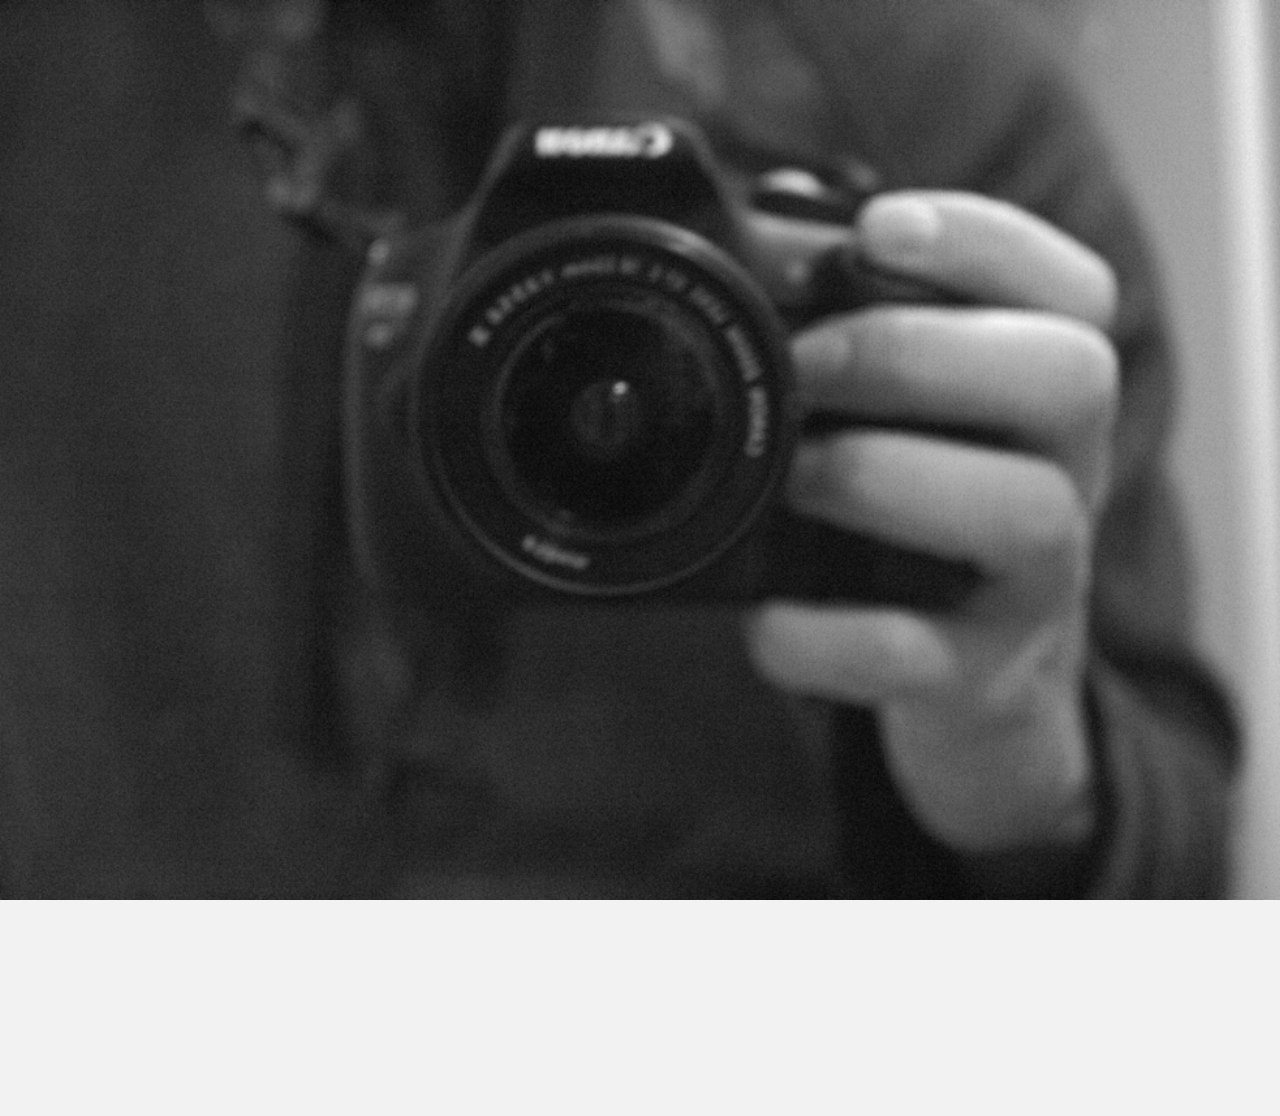
==== commit d233a9cf: "changes scroll" ====
--- a/about.html
+++ b/about.html
@@ -13,9 +13,15 @@
 </head>
 <body>
 
+
+
 <div class="bg"></div>
     
-
+<div class="hello">HELLO</div>
+      <p class="aboutme">I am a multimedia designer from Gatineau, Quebec with many passions inside multimedia. I recently finished my studies at Algonquin College where I was in "Interactive Media Design". </p>
+      
+        <div class="hello2">HELLO</div>
+      <p class="aboutme2">I am a multimedia designer from Gatineau, Quebec with many passions inside multimedia. I recently finished my studies at Algonquin College where I was in "Interactive Media Design". </p>
     
     <div class="mask"><a href="about.html"><img src="img/logo.png" class="logoabout"></a>
     
@@ -41,17 +47,11 @@
   <a href="skills.html">SKILLS</a>
   <a href="contact.html">CONTACT</a>
 </div>
+    
 
-    
-      
-      <div class="hello">HELLO</div>
-      <p class="aboutme">I am a multimedia designer from Gatineau, Quebec with many passions inside multimedia. I recently finished my studies at Algonquin College where I was in "Interactive Media Design". </p>
-      
-        <div class="hello2">HELLO</div>
-      <p class="aboutme2">I am a multimedia designer from Gatineau, Quebec with many passions inside multimedia. I recently finished my studies at Algonquin College where I was in "Interactive Media Design". </p>
-      
-    </div>
-
+</div>
+   <div class="ghost"></div>
+  
     
 </body>
 </html>--- a/css/styles.css
+++ b/css/styles.css
@@ -26,7 +26,6 @@
     height: 0%;
     margin: 0;
     padding: 0;
-    overflow-y: scroll;
 }
 
 *,
@@ -70,6 +69,7 @@
 }
 
 .bg {
+    z-index: 0;
     position: absolute; 
     width: 100%; 
     /* The image used */
@@ -80,7 +80,6 @@
 
     /* Center and scale the image nicely */
     background-position: center;
-    background-repeat: no-repeat;
     background-size: cover;
     animation:  opacity 0.7s ease forwards;
     animation-delay: 0s, 0s
@@ -181,14 +180,13 @@
 
 .form {
     position:relative;
-    z-index: -2;
+    z-index: 2;
     opacity: 0;
     height: 200px;
     width: 55%;
     margin-right: -40px;
-    top: 00px;
-    animation: position6 1.3s ease forwards, opacity 1s forwards;
-    animation-delay: 0s, 0.3s;
+    top: -80px;
+    animation: position 1s ease forwards, opacity 1s forwards;
     text-align: center;
     float: right;
    
@@ -206,30 +204,31 @@
     height: 10px;
     width: 40%;
     margin-top: 0px;
+    right: 3%;
     font-family: 'Source Sans Pro', sans-serif;
     color: #FF9600;
     width: 600px;
-    font-size: 1.8vw;
-    font-size: 32px;
+    font-size: 27vw;
+    padding-right: 40%;
+    font-size: 5vw;
     user-select: none;
-    letter-spacing: 25px;
+    letter-spacing: 2vw;
     text-align: center;
 }
 
 .email {
-    z-index: 3;
+    z-index: 1;
     position: relative;
     opacity: 1;
     height: 10px;
     width: 40%;
     font-family: cursive;
-    margin-top: 50px;
+    margin-top: 130px;
     margin-left: -7px;
     font-family: 'Source Sans Pro', sans-serif;
     color: #FF9600;
     width: 600px;
-    font-size: 1.8vw;
-    font-size: 14px;
+    font-size: 19px;
     user-select: none;
     letter-spacing: 4.4px;
     text-align: center;
@@ -247,9 +246,9 @@
         position: absolute; 
         left: 46%;
         width: 600px;
-        top: 500px;
+        top: 300px;
     background: transparent; 
-    animation: position7 1.3s forwards ease, opacity 0.5s forwards; 
+    animation: position 1s forwards ease, opacity 1s forwards; 
     animation-delay: 0s;
     }
 
@@ -288,15 +287,17 @@
 @media only screen and (max-width: 1024px) {
     .form {
     opacity: 0;
-    height: 700px;
+    height: 100px;
     width: 55%;
-    position:relative;
-    margin-right: 140px;
-    top: 00px;
+    position: absolute;
+    margin-right: 110px;
+    top: 0px;
     animation: position6 1.2s ease forwards, opacity 1s forwards;
     animation-delay: 0.3s;
     text-align: center;
     float: right;
+          display: flex;
+  flex-wrap: wrap;
    
 }
     
@@ -318,7 +319,9 @@
     
     form {
     opacity: 0;
-        position: absolute; 
+        position: absolute;
+          display: flex;
+  flex-wrap: wrap;
         left: 16%;
         width: 70%;
         top: 500px;
@@ -645,9 +648,14 @@
 
 /* ------------------------------------------- about page ---------------------------------------------------- */
 
+.ghost {
+    position: relative;
+    top: 460px;
+    height: 200px;
+    width: 100%;
+}
 .hello2{
-    display: none;
-    z-index: 2;
+    z-index: 1;
     position: absolute; 
     top: -100px;
 
@@ -655,10 +663,10 @@
 }
 
 .aboutme2{
-    display: none;
-    z-index: 2;
+    z-index: 1;
     position: absolute; 
     top: -100px;
+    height: 1200px;
 }
 
 .logoabout {
@@ -861,21 +869,11 @@
 }
 
 
-.pic {
-    position: absolute;
-    z-index: -3;
-    animation: position3 1s ease forwards, opacity2 0.4s ease forwards;
-    animation-delay: 0.3s;
-    opacity: 0;
-    left: 410px;
-     transform: scale(1);
-transition: all 1s ease; 
-}
-
 
 
 
 .hamburger {
+    position: relative;
     opacity: 0;
     
 clear: both;
@@ -914,7 +912,7 @@
     font-size: 15pt;
     width: 32em;
     margin-left: 420px;
-    top: 70%;
+    top: 650px;
     padding-left: 25%;
         padding-right: 25%;
     padding-bottom: 70px;
@@ -926,7 +924,6 @@
     .aboutme {
         opacity: 0;
         z-index: 2;
-        position: fixed;
         font-family: 'Source Sans Pro', sans-serif;
         color: #FF9600;
         font-size: 13pt;
@@ -940,7 +937,6 @@
         animation-delay: 0.3s;
     }
     .hello {
-        position: fixed;
         z-index: 2;
         opacity: 0;
         width: 400px;
@@ -1046,30 +1042,20 @@
         animation-delay: 0.1s;
         display: block;
     }
-    .pic {
-        position: relative;
-        opacity: 0;
-        clear: both;
-        float: right;
-        left: 300px;
-        animation: queryposition 1s ease forwards, opacity2 0.4s ease forwards;
-        animation-delay: 0.3s;
-    }
     
     
     .hello2 {
-        z-index: 2;
-        position: fixed;
         opacity: 0;
         color: #ff9600;
+        top: 350px;
         font-family: 'Source Sans Pro', sans-serif;
-        animation: opacity 1s forwards, queryposition2 1s forwards;
+        animation: opacity 1s forwards;
         padding-left: 25%;
         padding-right: 25%;
-        margin-right: 70px;
+        margin-right: -110px;
         font-size: 10vw;
         letter-spacing: 5vw;
-        animation-delay: 0.3s;
+        animation-delay: 0s;
         text-align: center;
         height: 120px;
     
@@ -1086,15 +1072,15 @@
 }
 
 .aboutme2 {
-    z-index: 2;
-    position: fixed; 
-     opacity: 0;
+    z-index: 2; 
+     opacity: 1;
         color: #ff9600;
         font-family: 'Source Sans Pro', sans-serif;
-        animation: opacity 1s forwards, queryposition3 1s forwards;
+    top: 650px;
+        animation: opacity 1s forwards;
         font-size:calc(11px + 0.9vw);
-        animation-delay: 0.3s;
-        height: 30px;
+        animation-delay: 0s;
+        height: 380px;
        width: 50%;
     padding-left: 25%;
         padding-right: 45%;
@@ -1109,11 +1095,12 @@
     
   .hello2 {
       z-index: 2;
-        position: fixed;
+        position: relative;
         opacity: 0;
+      top: 0px;
         color: #ff9600;
         font-family: 'Source Sans Pro', sans-serif;
-        -webkit-animation: opacity 1s forwards, queryposition2 1s forwards;
+        -webkit-animation: opacity 1s forwards;
         padding-left: 25%;
         padding-right: 15%;
         margin-right: 70px;
@@ -1130,11 +1117,12 @@
     
     .aboutme2 {
         z-index: 2;
-    position: fixed; 
+    position: relative; 
      opacity: 0;
+        top: 300px;
         color: #ff9600;
         font-family: 'Source Sans Pro', sans-serif;
-        animation: opacity 1s forwards, queryposition3 1s forwards;
+        animation: opacity 1s forwards;
         font-size:calc(12px + 1vw);
         animation-delay: 0.3s;
         height: 30vw;
@@ -1147,6 +1135,10 @@
     
 } 
     
+    .bg {
+        position: fixed;
+    }
+    
 
   
     
@@ -1156,21 +1148,22 @@
     
   .hello2 {
       z-index: 2;
-        position: fixed;
+        position: relative;
         opacity: 0;
+      top: 190px;
         color: #ff9600;
         font-family: 'Source Sans Pro', sans-serif;
-        animation: opacity 1s forwards, queryposition2 1s forwards;
-        padding-left: 12%;
+        animation: opacity 1s forwards;
+        padding-left: 8%;
         padding-right: 15%;
-      width: 54vmin;
+      width: 54vw;
         font-size: 10vw;
         letter-spacing: 30px;
         animation-delay: 0.3s;
         text-align: center;
         height: 120px;
       max-width: 100%;
-      max-height: 100%;
+height: 4vw;
       margin: 0 auto;
       letter-spacing: 8vw;
     
@@ -1179,23 +1172,30 @@
     
     .aboutme2 {
         z-index: 2;
-    position: fixed; 
+    position: relative; 
      opacity: 0;
         color: #ff9600;
         font-family: 'Source Sans Pro', sans-serif;
-        animation: opacity 1s forwards, queryposition3 1s forwards;
+        animation: opacity 1s forwards;
+        top: 310px;
         font-size:calc(12px + 1vw);
         animation-delay: 0.3s;
-        height: 30vw;
-       width: 200px;
-    padding-left: 12%;
-        padding-right: 25%;
+        height: 70vw;
+       width: 70vw;
+    padding-left: 15%;
+        padding-right: 24%;
     text-align: justify;
         word-wrap: break-word;
     white-space: normal;
+        height: 44vw;;
+        display: block;
+        flex-wrap: wrap;
     
 } 
   
+    .bg {
+        position: fixed;
+    }
     
 }
 
@@ -1395,7 +1395,7 @@
 }
 
 .row {
-    position: fixed;
+    position: relative;
     width: 60vw;
     opacity: 0;
   display: flex;
@@ -1696,10 +1696,11 @@
 
 .sidenav {
     display: none;
+    z-index: 19;
     height: 100%; /* 100% Full-height */
     width: 200px; /* 0 width - change this with JavaScript */
     position: fixed; /* Stay in place */
-    z-index: 1; /* Stay on top */
+    z-index: 16; /* Stay on top */
     top: 90px;
     left: 00px;
     background-color: #f2f2f2; /* Black*/
@@ -1767,7 +1768,7 @@
     height: 100%; /* 100% Full-height */
     width: 0; /* 0 width - change this with JavaScript */
     position: fixed; /* Stay in place */
-    z-index: 1; /* Stay on top */
+    z-index: 19; /* Stay on top */
     top: 90px;
     left: 00px;
     background-color: #f2f2f2; /* Black*/
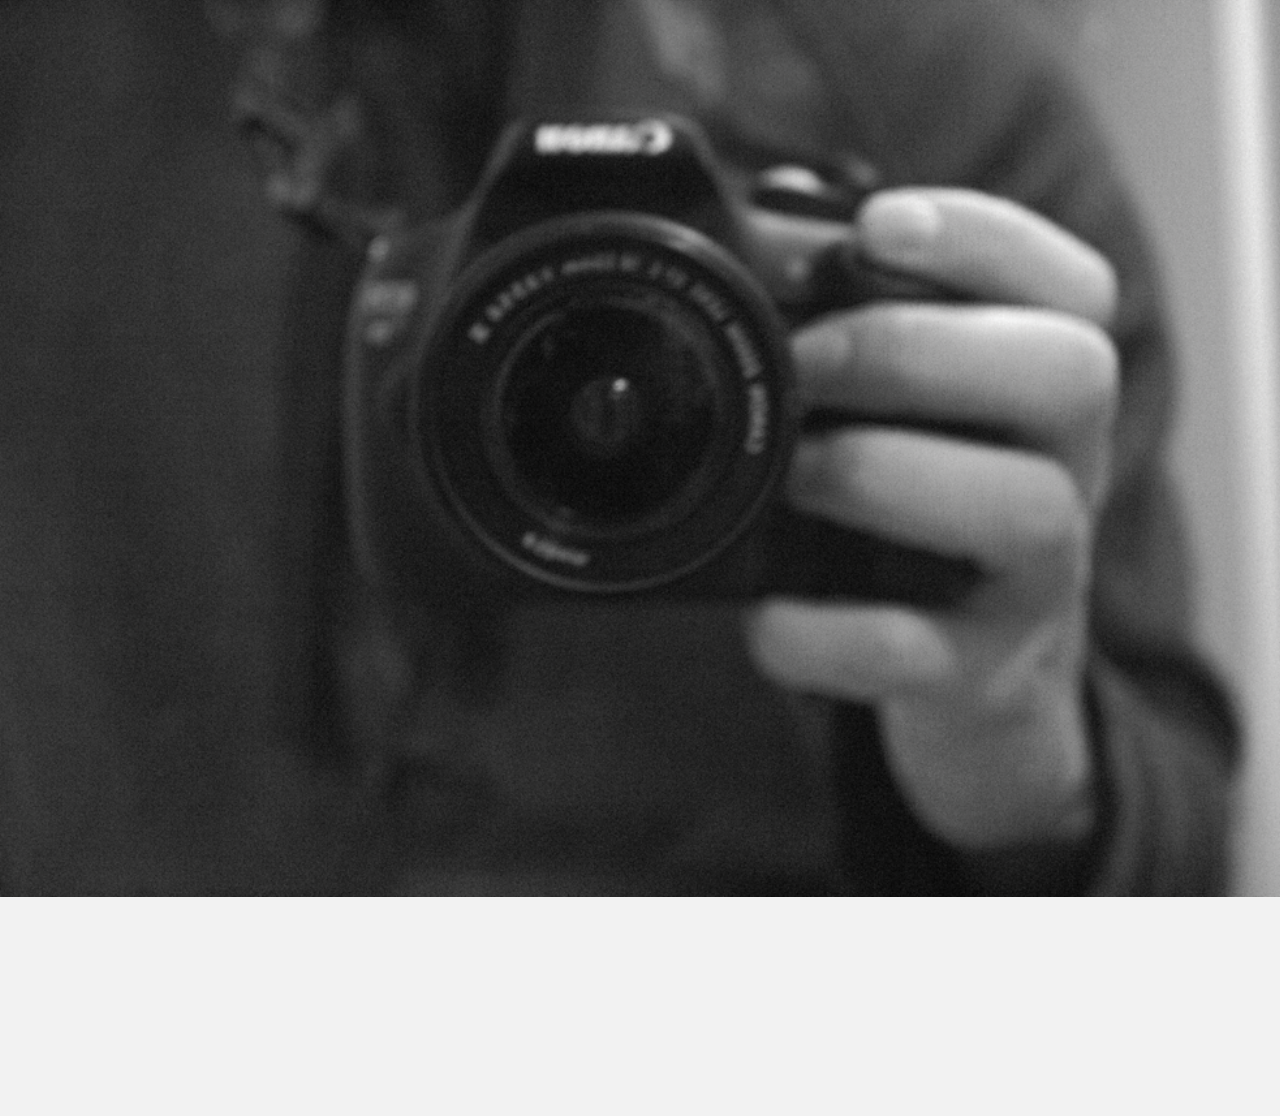
==== commit a057e10b: "final changes maybe" ====
--- a/about.html
+++ b/about.html
@@ -23,7 +23,7 @@
         <div class="hello2">HELLO</div>
       <p class="aboutme2">I am a multimedia designer from Gatineau, Quebec with many passions inside multimedia. I recently finished my studies at Algonquin College where I was in "Interactive Media Design". </p>
     
-    <div class="mask"><a href="about.html"><img src="img/logo.png" class="logoabout"></a>
+    <div class="mask"><a href="about.html"><img src="img/logo.png" class="logoabout"><div id="overlaybg"></div></a>
     
 
   
--- a/css/styles.css
+++ b/css/styles.css
@@ -67,6 +67,7 @@
     animation:flash 1s forwards, flash2 0.8s forwards;
     animation-delay: 0s, 0.2s;
 }
+
 
 .bg {
     z-index: 0;
@@ -178,6 +179,15 @@
     animation-delay: 0s, 0.5s;
 }
 
+.tryform {
+    z-index:0;
+    height: 00px;
+    width: 100%;
+    position: relative;
+    top: 90px;
+    background-color: aqua;
+}
+
 .form {
     position:relative;
     z-index: 2;
@@ -185,7 +195,7 @@
     height: 200px;
     width: 55%;
     margin-right: -40px;
-    top: -80px;
+    top: 50px;
     animation: position 1s ease forwards, opacity 1s forwards;
     text-align: center;
     float: right;
@@ -221,7 +231,6 @@
     position: relative;
     opacity: 1;
     height: 10px;
-    width: 40%;
     font-family: cursive;
     margin-top: 130px;
     margin-left: -7px;
@@ -246,9 +255,9 @@
         position: absolute; 
         left: 46%;
         width: 600px;
-        top: 300px;
+        top: 270px;
     background: transparent; 
-    animation: position 1s forwards ease, opacity 1s forwards; 
+    animation: position 1s ease forwards, opacity 1s forwards; 
     animation-delay: 0s;
     }
 
@@ -285,38 +294,55 @@
 } 
 
 @media only screen and (max-width: 1024px) {
+    
+    
+    .email {
+    z-index: 1;
+    position: relative;
+    opacity: 1;
+    height: 10px;
+    font-family: cursive;
+    margin-top: 30px;
+        top: 120px;
+    margin-left: -7px;
+    font-family: 'Source Sans Pro', sans-serif;
+    color: #FF9600;
+    width: 600px;
+    font-size: 19px;
+    user-select: none;
+    letter-spacing: 4.4px;
+    text-align: center;
+}
+    
     .form {
     opacity: 0;
     height: 100px;
-    width: 55%;
-    position: absolute;
-    margin-right: 110px;
-    top: 0px;
-    animation: position6 1.2s ease forwards, opacity 1s forwards;
-    animation-delay: 0.3s;
+    width: 100px;
+    position: relative;
+    top: -200px;
+        right: 64%;
+    animation: position 1.1s ease forwards, opacity 1s forwards;
+    animation-delay: 0s;
     text-align: center;
-    float: right;
-          display: flex;
-  flex-wrap: wrap;
    
 }
     
     .contact {
+        top: 130px;
+        left: 5%;
     position: relative;
     opacity: 1;
     height: 300px;
-    width: 40%;
     font-family: cursive;
-    margin-top: 0px;
     font-family: 'Source Sans Pro', sans-serif;
     color: #FF9600;
-    width: 300px;
+    width: 400px;
     font-size: 32px;
     user-select: none;
     letter-spacing: 2.6vw;
-    text-align: center;
-}
-    
+}
+    
+
     form {
     opacity: 0;
         position: absolute;
@@ -324,10 +350,10 @@
   flex-wrap: wrap;
         left: 16%;
         width: 70%;
-        top: 500px;
+        top: 140px;
     background: transparent; 
-    animation: position7 1.3s forwards ease, opacity 0.5s forwards; 
-    animation-delay: 0.4s;
+    animation: position 1s ease forwards, opacity 0.5s forwards; 
+    animation-delay: 0s;
     }
 
     .form-control {
@@ -342,6 +368,7 @@
     }
     
 #send {
+    margin-left: -10px;
     border: solid #ff9600 0px;
     color: #ff9600;
     padding: 10px;
@@ -380,10 +407,10 @@
     width: 40%;
     font-family: cursive;
     margin-top: -230px;
-    margin-left: -147px;
+    margin-left: 0px;
     font-family: 'Source Sans Pro', sans-serif;
     color: #FF9600;
-    width: 600px;
+    width: 100%; 
     font-size: 1.8vw;
     font-size: 14px;
     user-select: none;
@@ -408,15 +435,27 @@
     height: 300px;
     width: 40%;
     font-family: cursive;
-    margin-top: -120px;
+    margin-top: 120px;
          margin-left: 5px;
     font-family: 'Source Sans Pro', sans-serif;
     color: #FF9600;
-    width: 300px;
+    width: 100px;
     font-size: 32px;
     user-select: none;
     letter-spacing: 2.6vw;
     text-align: center;
+}
+    
+    #overlaybg {
+    display: none;
+    z-index: 0;
+    position: fixed; 
+    margin-top: 0px;
+    height: 100%;
+    top: 90px;
+    width: 100%; 
+    background-color: black;
+    opacity: 0.5;
 }
     
 }
@@ -650,12 +689,12 @@
 
 .ghost {
     position: relative;
-    top: 460px;
+    top: 10px;
     height: 200px;
     width: 100%;
 }
 .hello2{
-    z-index: 1;
+    z-index: 2;
     position: absolute; 
     top: -100px;
 
@@ -744,7 +783,7 @@
 }
 
 .navdiv {
-    z-index: 3;
+    z-index: 5;
     opacity: 0;
     height: 60px;
     width: 400px;
@@ -801,7 +840,7 @@
 }
 
 .mask {
-    z-index: 2;
+    z-index: 4;
     position: fixed;
     top: 0px;
     opacity: 0;
@@ -843,10 +882,10 @@
 
 @keyframes position5 {
     from {
-        top: 700px;
+        top: 530px;
     }
     to {
-        top: 670px;
+        top: 500px;
     }
 }
 
@@ -873,6 +912,7 @@
 
 
 .hamburger {
+    z-index: 6;
     position: relative;
     opacity: 0;
     
@@ -883,9 +923,10 @@
   display: block;
 }
 
+
 .hello {
     z-index: 2;
-    position: fixed;
+    position: relative;
     opacity: 0;
     font-family: 'Source Sans Pro', sans-serif;
     color: #FF9600;
@@ -904,7 +945,7 @@
 .aboutme {
     z-index: 2;
     opacity: 0;
-    position: fixed;
+    position: relative;
     display: block;
     font-family: 'Source Sans Pro', sans-serif;
     color: #FF9600;
@@ -912,16 +953,26 @@
     font-size: 15pt;
     width: 32em;
     margin-left: 420px;
-    top: 650px;
+    top: 400px;
     padding-left: 25%;
         padding-right: 25%;
-    padding-bottom: 70px;
+    padding-bottom: 0px;
     animation: position 1s forwards ease, opacity 1s forwards;
     animation-delay: 0s;
 }
 
+.bg {
+        position: fixed;
+    top: -3px;
+    }
+
 @media only screen and (max-width: 1520px) {
+    
+    .bg {
+        position: fixed;
+    }
     .aboutme {
+        position: relative;
         opacity: 0;
         z-index: 2;
         font-family: 'Source Sans Pro', sans-serif;
@@ -931,12 +982,12 @@
         width: 35%;
         display: inline-block;
         margin-left: 332px;
-         
         animation: opacity 1s forwards, position5 1s forwards;
         padding-bottom: 70px;
         animation-delay: 0.3s;
     }
     .hello {
+        position: relative;
         z-index: 2;
         opacity: 0;
         width: 400px;
@@ -956,13 +1007,17 @@
 }
 
 @media only screen and (max-width: 1024px) {
+    
+    .bg {
+        position: fixed;
+    }
     .navdiv {
         display: none;
         opacity: 0;
     }
     .navbar {
         display: none;
-        z-index: 3;
+        z-index: 5;
         height: 80px;
         width: 100%;
         background-color: white;
@@ -971,7 +1026,7 @@
         animation-delay: 0.1s;
     }
     .hamburger {
-        z-index: 4;
+        z-index: 6;
         position: relative;
         height: 30px;
         margin-top: 300px;
@@ -982,16 +1037,17 @@
         animation-delay: 0.1s;
         top: -270px;
         opacity: 0;
-        clear: both;
         float: right;
         overflow: auto;
         left: -20px;
         transition: all 0.4s ease;
     }
+    
+
     .hamburger:hover {
         transform: scale(1.08);
         transition: all 0.1s ease;
-         z-index: 4;
+         z-index: 6;
         position: relative;
         height: 30px;
         margin-top: 300px;
@@ -1049,15 +1105,16 @@
         color: #ff9600;
         top: 350px;
         font-family: 'Source Sans Pro', sans-serif;
-        animation: opacity 1s forwards;
+        animation: opacity 1s forwards, position4 1s forwards;
         padding-left: 25%;
-        padding-right: 25%;
+        padding-right: 40%;
         margin-right: -110px;
         font-size: 10vw;
         letter-spacing: 5vw;
         animation-delay: 0s;
         text-align: center;
         height: 120px;
+        position: relative;
     
      
 }
@@ -1076,16 +1133,17 @@
      opacity: 1;
         color: #ff9600;
         font-family: 'Source Sans Pro', sans-serif;
-    top: 650px;
-        animation: opacity 1s forwards;
+    top: 450px;
+        animation: opacity 1s forwards,position5 1s forwards;
         font-size:calc(11px + 0.9vw);
         animation-delay: 0s;
-        height: 380px;
+        height: 280px;
        width: 50%;
     padding-left: 25%;
         padding-right: 45%;
     margin-right: 300px;
     text-align: justify;
+    position: relative;
     
 } 
     
@@ -1097,17 +1155,17 @@
       z-index: 2;
         position: relative;
         opacity: 0;
-      top: 0px;
+      top: 200px;
         color: #ff9600;
         font-family: 'Source Sans Pro', sans-serif;
-        -webkit-animation: opacity 1s forwards;
+        animation: position 1s forwards, opacity 1s forwards;
         padding-left: 25%;
         padding-right: 15%;
         margin-right: 70px;
       width: 54vmin;
         font-size: 10vw;
         letter-spacing: 30px;
-        animation-delay: 0.3s;
+        animation-delay: 0s;
         text-align: center;
         height: 120px;
       letter-spacing: 6vw;
@@ -1122,9 +1180,9 @@
         top: 300px;
         color: #ff9600;
         font-family: 'Source Sans Pro', sans-serif;
-        animation: opacity 1s forwards;
+        animation: position4 1s forwards, opacity 1s forwards;
         font-size:calc(12px + 1vw);
-        animation-delay: 0.3s;
+        animation-delay: 0s;
         height: 30vw;
        width: 250px;
     padding-left: 25%;
@@ -1153,13 +1211,12 @@
       top: 190px;
         color: #ff9600;
         font-family: 'Source Sans Pro', sans-serif;
-        animation: opacity 1s forwards;
+        animation: position6 1s forwards, opacity 1s forwards;
         padding-left: 8%;
         padding-right: 15%;
       width: 54vw;
         font-size: 10vw;
         letter-spacing: 30px;
-        animation-delay: 0.3s;
         text-align: center;
         height: 120px;
       max-width: 100%;
@@ -1179,7 +1236,7 @@
         animation: opacity 1s forwards;
         top: 310px;
         font-size:calc(12px + 1vw);
-        animation-delay: 0.3s;
+        
         height: 70vw;
        width: 70vw;
     padding-left: 15%;
@@ -1187,7 +1244,7 @@
     text-align: justify;
         word-wrap: break-word;
     white-space: normal;
-        height: 44vw;;
+        height: 84vw;;
         display: block;
         flex-wrap: wrap;
     
@@ -1704,13 +1761,14 @@
     top: 90px;
     left: 00px;
     background-color: #f2f2f2; /* Black*/
-    overflow-x: hidden; /* Disable horizontal scroll */
+    overflow-y: scroll;
+    overflow-y: visible;/* Disable horizontal scroll */
     padding-top: 10px; /* Place content 60px from the top */
     transition: 0.2s; /* 0.5 second transition effect to slide in the sidenav */
     opacity: 0.97;
 }
 
-.sidenav a {
+.sidenav a { 
      font-family: 'Source Sans Pro', sans-serif;
     padding: 8px 8px 8px 32px;
     text-decoration: none;
@@ -1718,7 +1776,8 @@
     letter-spacing: 6px;
     color: #ff9600;
     display: block;
-    transition: 0.3s
+    transition: 0.3s;
+    height: 1vh;
 }
 
 .sidenav a:hover, .offcanvas a:focus{
@@ -1807,3 +1866,28 @@
 }
 
 
+@media only screen and (max-height: 370px) {
+    
+    .sidenav a { 
+     font-family: 'Source Sans Pro', sans-serif;
+    padding: 0px 8px 8px 32px;
+    text-decoration: none;
+    font-size: 14px;
+    letter-spacing: 6px;
+    color: #ff9600;
+    display: block;
+        margin-top: 35px;
+    transition: 0.3s;
+    height: 0vh;
+}
+    
+    .hello2 {
+        margin-top: -190px;
+    }
+    
+    .aboutme2 {
+        margin-top: -140px;
+    }
+    
+}
+
